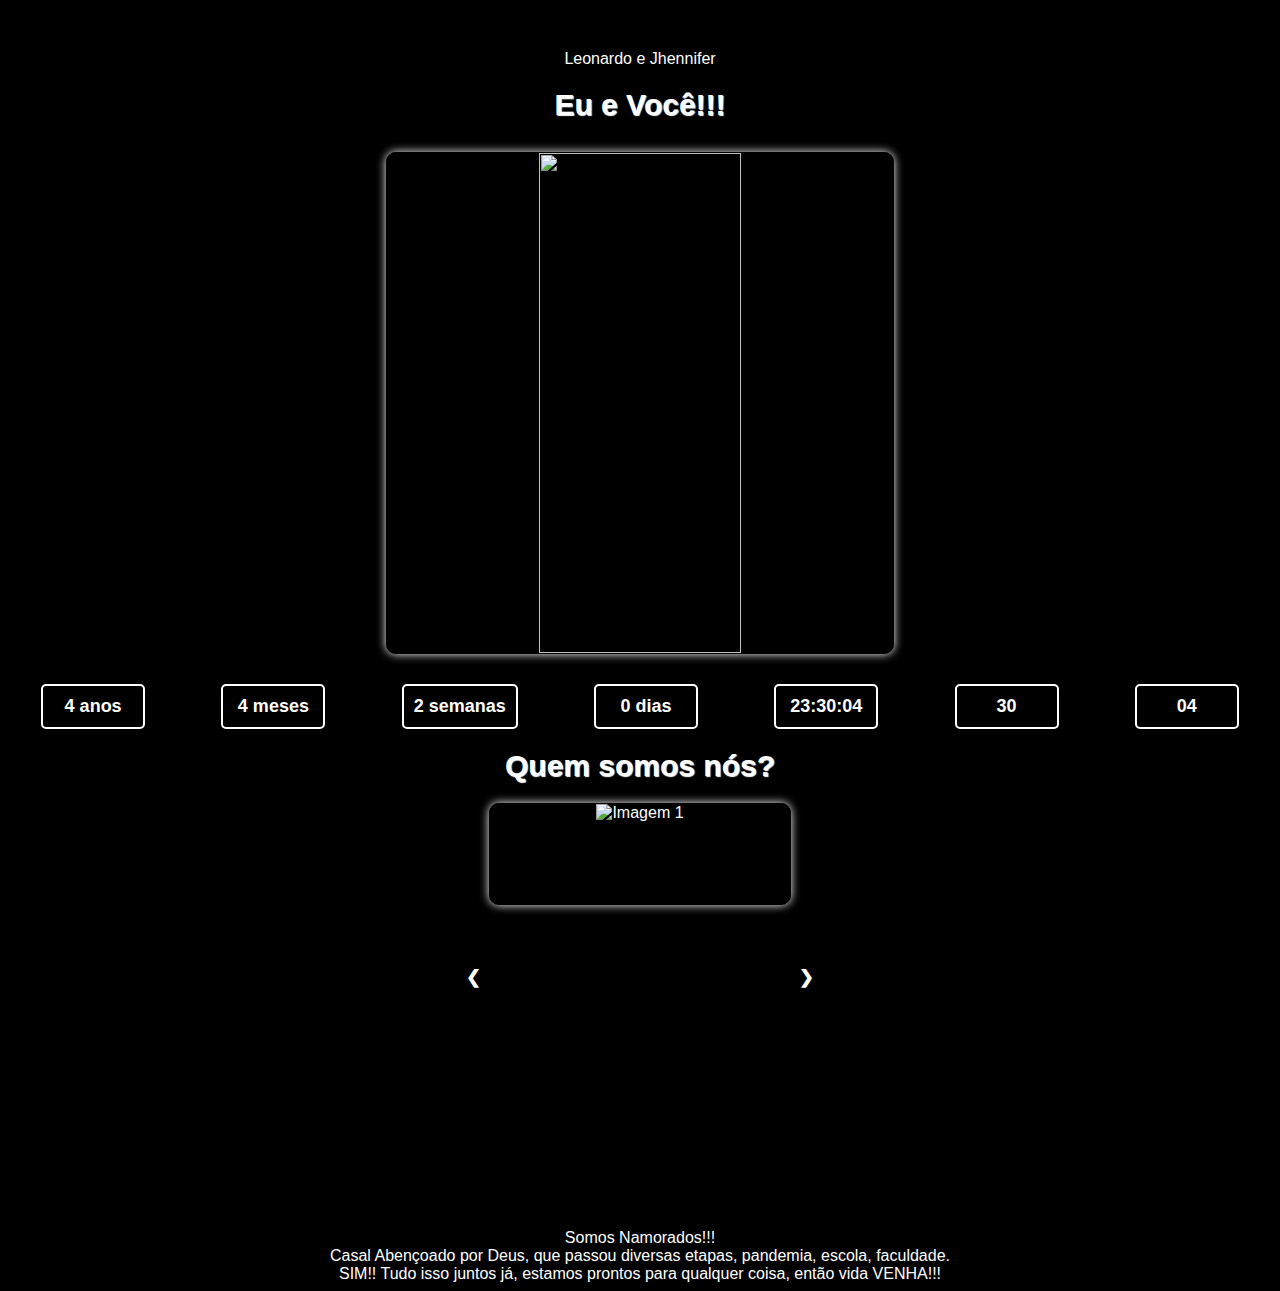
==== index.html @ 63556bd9 "Add files via upload" ====
<!DOCTYPE html>
<html lang="pt-br">
<head>
    <meta charset="UTF-8">
    <meta name="viewport" content="width=device-width, initial-scale=1.0">
    <link rel="stylesheet" href="style.css">
    <title>Contador de Tempo</title>
</head>
<body>
    <div>
    <header>Leonardo e Jhennifer</header>
    </div>

    <div id="container">
        <h1>
            Eu e Você!!!
        </h1>
            <img src="casamento.jpeg" alt="">
            <div id="relogio-container">
                <div class="relogio-item" id="anos">ANOS</div>
                <div class="relogio-item" id="meses">MESES</div>
                <div class="relogio-item" id="semanas">SEMANAS</div>
                <div class="relogio-item" id="dias">DIAS</div>
                <div class="relogio-item" id="horas">HORAS</div>
                <div class="relogio-item" id="minutos">MINUTOS</div>
                <div class="relogio-item" id="segundos">SEGUNDOS</div>
            </div>
            
            </div>
    </div>


    <div>
        <h1>Quem somos nós?</h1>
    
        <div class="slideshow-container">
    
            <div class="mySlides fade">
                <img src="/img/]" alt="Imagem 1" style="width:100%">
            </div>
    
            <div class="mySlides fade">
                <img src="/img/donamaria.jpeg" alt="Imagem 2" style="width:100%">
            </div>
    
            <div class="mySlides fade">
                <img src="/img/donamaria2.jpeg" alt="Imagem 3" style="width:100%">
            </div>

            <div class="mySlides fade">
                <img src="/img/figueral.jpeg" alt="Imagem 3" style="width:100%">
            </div>

            <div class="mySlides fade">
                <img src="/img/filtro.jpeg" alt="Imagem 3" style="width:100%">
            </div>

            <div class="mySlides fade">
                <img src="/img/nocolo.jpeg" alt="Imagem 3" style="width:100%">
            </div>
    
            <a class="prev" onclick="plusSlides(-1)">&#10094;</a>
            <a class="next" onclick="plusSlides(1)">&#10095;</a>
        </div>
    
        <div style="text-align:center">
            <span class="dot" onclick="currentSlide(1)"></span>
            <span class="dot" onclick="currentSlide(2)"></span>
            <span class="dot" onclick="currentSlide(3)"></span>
            <span class="dot" onclick="currentSlide(4)"></span>
            <span class="dot" onclick="currentSlide(5)"></span>
            <span class="dot" onclick="currentSlide(6)"></span>
        </div>
<br><br><br><br><br><br><br><br><br><br><br><br><br><br><br><br><br><br>
        Somos Namorados!!! <br>
        Casal Abençoado por Deus, que passou diversas etapas, pandemia, escola, faculdade. <br>SIM!! Tudo isso juntos já, estamos prontos para qualquer coisa, então vida VENHA!!!
    </div>
    

    <script src="script.js"></script>
</body>
</html>
---- style.css ----
body {
    font-family: Arial, sans-serif;
    text-align: center;
    margin-top: 50px;
    background-color: #000;
    color: #fff;
}

#relogio-container {
    display: flex;
    justify-content: space-around;
    align-items: center;
    gap: 10px;
    margin-top: 20px;
}

.relogio-item {
    padding: 10px;
    border: 2px solid #ffffff;
    border-radius: 5px;
    font-size: 18px;
    font-weight: bold;
    text-align: center;
    min-width: 80px;
}


#container img{
    width: 40%;
    height: 500px;
    margin: 10px;
    border: 1px solid #000;
    border-radius: 10px;
    box-shadow: 0 0 10px #fff;
}

div h1{
    font-size: 30px;
    font-weight: bold;
    text-shadow: #fff 1px 1px 1px;
}

.slideshow-container{
    display: block;  
    margin: 0 auto;
    width: 300px;
    height: 100px;
    border: 1px solid #000000;
    border-radius: 10px;        
    box-shadow: 0 0 10px #fff;
}

.mySlides fade{
    margin: 0 auto;
    width: 300px;
    height: 100px;
    border: 1px solid #000000;
    border-radius: 10px;        
    box-shadow: 0 0 10px #fff;
}

.prev{
    cursor: pointer;
    position: absolute;
    width: auto;
    padding: 16px;
    left: 450px;
    top: 950px;
    color: white;
    font-weight: bold;
    font-size: 18px;
    transition: 0.6s ease;
    border-radius: 0 3px 3px 0;
    user-select: none;
}

.next{
    cursor: pointer;
    position: absolute;
    width: auto;
    padding: 16px;
    right: 450px;
    top: 950px;
    color: white;
    font-weight: bold;
    font-size: 18px;
    transition: 0.6s ease;
    border-radius: 0 3px 3px 0;
    user-select: none;
}
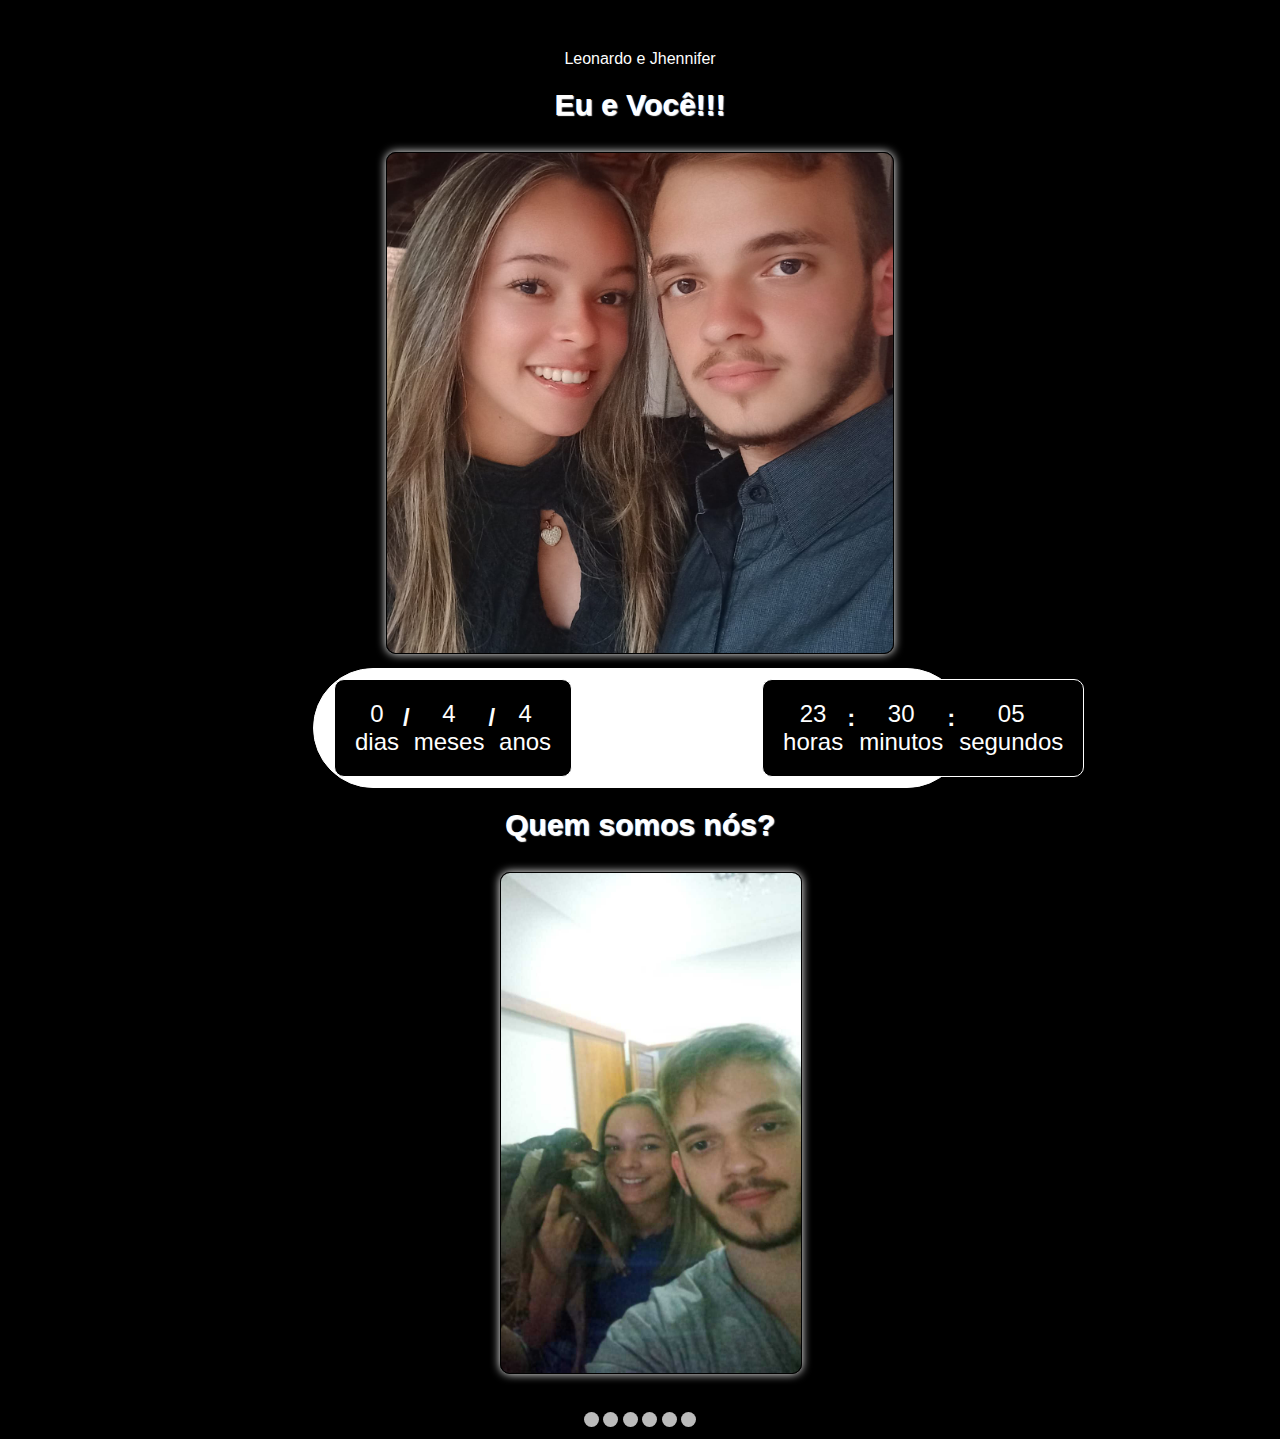
==== commit ce989003: "Add files via upload" ====
--- a/index.html
+++ b/index.html
@@ -8,62 +8,55 @@
 </head>
 <body>
     <div>
-    <header>Leonardo e Jhennifer</header>
+        <header>Leonardo e Jhennifer</header>
     </div>
 
     <div id="container">
-        <h1>
-            Eu e Você!!!
-        </h1>
-            <img src="casamento.jpeg" alt="">
-            <div id="relogio-container">
-                <div class="relogio-item" id="anos">ANOS</div>
-                <div class="relogio-item" id="meses">MESES</div>
-                <div class="relogio-item" id="semanas">SEMANAS</div>
-                <div class="relogio-item" id="dias">DIAS</div>
-                <div class="relogio-item" id="horas">HORAS</div>
-                <div class="relogio-item" id="minutos">MINUTOS</div>
-                <div class="relogio-item" id="segundos">SEGUNDOS</div>
-            </div>
-            
-            </div>
+        <h1>Eu e Você!!!</h1>
+        <img src="./img/casamento.jpeg" alt="">
+        <div id="relogio-container">
+        <a href="data.html"><div id="data">
+            <a href="dias.html"><div class="relogio-item" id="dias">DIAS</div></a>
+            <div style="font-weight: bold; padding: 4px;">/</div>
+            <a href="meses.html"><div class="relogio-item" id="meses">MESES</div></a>
+            <div style="font-weight: bold; padding: 4px;">/</div>
+            <div class="relogio-item" id="anos">ANOS</div>
+        </div></a>
+        <a href="tempo.html"><div id="tempo">
+            <div class="relogio-item" id="horas">HORAS</div>
+            <div style="font-weight: bold; padding: 4px;">:</div>
+            <div class="relogio-item" id="minutos">MINUTOS</div>
+            <div style="font-weight: bold; padding: 4px;">:</div>
+            <div class="relogio-item" id="segundos">SEGUNDOS</div>
+        </div></a>
     </div>
-
 
     <div>
         <h1>Quem somos nós?</h1>
-    
         <div class="slideshow-container">
-    
+            <!-- Slides -->
             <div class="mySlides fade">
-                <img src="/img/]" alt="Imagem 1" style="width:100%">
+                <img src="./img/matilde.jpeg" alt="Imagem 1" style="width:100%">
             </div>
-    
             <div class="mySlides fade">
-                <img src="/img/donamaria.jpeg" alt="Imagem 2" style="width:100%">
+                <img src="./img/donamaria.jpeg" alt="Imagem 2" style="width:100%">
             </div>
-    
             <div class="mySlides fade">
-                <img src="/img/donamaria2.jpeg" alt="Imagem 3" style="width:100%">
+                <img src="./img/donamaria2.jpeg" alt="Imagem 3" style="width:100%">
             </div>
+            <div class="mySlides fade">
+                <img src="./img/figueral.jpeg" alt="Imagem 4" style="width:100%">
+            </div>
+            <div class="mySlides fade">
+                <img src="./img/filtro.jpeg" alt="Imagem 5" style="width:100%">
+            </div>
+            <div class="mySlides fade">
+                <img src="./img/nocolo.jpeg" alt="Imagem 6" style="width:100%">
+            </div>
+        </div>
 
-            <div class="mySlides fade">
-                <img src="/img/figueral.jpeg" alt="Imagem 3" style="width:100%">
-            </div>
-
-            <div class="mySlides fade">
-                <img src="/img/filtro.jpeg" alt="Imagem 3" style="width:100%">
-            </div>
-
-            <div class="mySlides fade">
-                <img src="/img/nocolo.jpeg" alt="Imagem 3" style="width:100%">
-            </div>
-    
-            <a class="prev" onclick="plusSlides(-1)">&#10094;</a>
-            <a class="next" onclick="plusSlides(1)">&#10095;</a>
-        </div>
-    
-        <div style="text-align:center">
+        <!-- Pontos de navegação -->
+        <div id="bolinha">
             <span class="dot" onclick="currentSlide(1)"></span>
             <span class="dot" onclick="currentSlide(2)"></span>
             <span class="dot" onclick="currentSlide(3)"></span>
@@ -71,11 +64,7 @@
             <span class="dot" onclick="currentSlide(5)"></span>
             <span class="dot" onclick="currentSlide(6)"></span>
         </div>
-<br><br><br><br><br><br><br><br><br><br><br><br><br><br><br><br><br><br>
-        Somos Namorados!!! <br>
-        Casal Abençoado por Deus, que passou diversas etapas, pandemia, escola, faculdade. <br>SIM!! Tudo isso juntos já, estamos prontos para qualquer coisa, então vida VENHA!!!
     </div>
-    
 
     <script src="script.js"></script>
 </body>
--- a/style.css
+++ b/style.css
@@ -12,18 +12,13 @@
     align-items: center;
     gap: 10px;
     margin-top: 20px;
-}
-
-.relogio-item {
+    border: 1px solid white;
+    background-color: white;
     padding: 10px;
-    border: 2px solid #ffffff;
-    border-radius: 5px;
-    font-size: 18px;
-    font-weight: bold;
-    text-align: center;
-    min-width: 80px;
-}
-
+    border-radius: 100px;
+    width: 50%;
+    margin: 0 auto;
+}
 
 #container img{
     width: 40%;
@@ -45,9 +40,6 @@
     margin: 0 auto;
     width: 300px;
     height: 100px;
-    border: 1px solid #000000;
-    border-radius: 10px;        
-    box-shadow: 0 0 10px #fff;
 }
 
 .mySlides fade{
@@ -87,4 +79,156 @@
     transition: 0.6s ease;
     border-radius: 0 3px 3px 0;
     user-select: none;
+}
+
+@keyframes fadeEffect {
+    from {
+        opacity: 0; /* Começa invisível */
+    }
+    to {
+        opacity: 1; /* Fica visível */
+    }
+}
+
+
+.dot {
+    cursor: pointer;
+    height: 15px;
+    width: 15px;
+    margin: 0 auto;
+    background-color: #bbb;
+    border-radius: 50%;
+    display: inline-block;
+    transition: background-color 1.6s ease;
+}
+
+#data{
+    border: 1px solid white;
+    background-color: black;
+    border-radius: 10px;
+    display: flex;
+    text-align: center;
+    justify-content: space-around;
+    padding: 20px;
+    font-size: 24px;
+    margin-right: 180px;
+}
+
+#tempo{
+    border: 1px solid white;
+    background-color: black;
+    border-radius: 10px;
+    display: flex;
+    text-align: center;
+    justify-content: space-around;
+    padding: 20px;
+    font-size: 24px;
+}
+
+a{
+    text-decoration: none;
+    color: white;
+}
+
+#bolinha{
+    text-align: center;
+    margin-top: 450px;    
+}
+
+@media (max-width: 768px) {
+    #relogio-container {
+        gap: 10px;
+        margin-top: 20px;
+        padding: 10px;
+        border-radius: 100px;
+        width: 100%;
+        margin: 0 auto;
+    }
+    
+    #container img{
+        width: 100%;
+        height: 500px;
+        margin: 10px;
+        border: 1px solid #000;
+        border-radius: 10px;
+        box-shadow: 0 0 10px #fff;
+    }
+    
+    div h1{
+        font-size: 30px;
+        font-weight: bold;
+        text-shadow: #fff 1px 1px 1px;
+    }
+    
+    .slideshow-container{
+        display: block;  
+        margin: 0 auto;
+        width: 300px;
+        height: 100px;
+    }
+    
+    .mySlides fade{
+        margin: 0 auto;
+        width: 300px;
+        height: 100px;
+        border: 1px solid #000000;
+        border-radius: 10px;        
+        box-shadow: 0 0 10px #fff;
+    }
+    
+    @keyframes fadeEffect {
+        from {
+            opacity: 0; /* Começa invisível */
+        }
+        to {
+            opacity: 1; /* Fica visível */
+        }
+    }
+    
+    
+    .dot {
+        cursor: pointer;
+        height: 15px;
+        width: 15px;
+        margin: 0 auto;
+        background-color: #bbb;
+        border-radius: 50%;
+        display: inline-block;
+        transition: background-color 1.6s ease;
+    }
+    
+    #data{
+        border: 1px solid white;
+        background-color: black;
+        border-radius: 10px;
+        display: flex;
+        text-align: center;
+        justify-content: center;
+        padding: 20px;
+        font-size: 10px;
+        margin: 5px auto;
+        margin-left: 30px;
+    }
+    
+    #tempo{
+        border: 1px solid white;
+        background-color: black;
+        border-radius: 10px;
+        text-align: center;
+        justify-content: center ;
+        padding: 20px;
+        font-size: 10px;
+        margin: 10px auto;
+        margin-left: 20px;
+    }
+    
+    a{
+        text-decoration: none;
+        color: white;
+    }
+    
+    #bolinha{
+        text-align: center;
+        margin-top: 450px;    
+    }
 }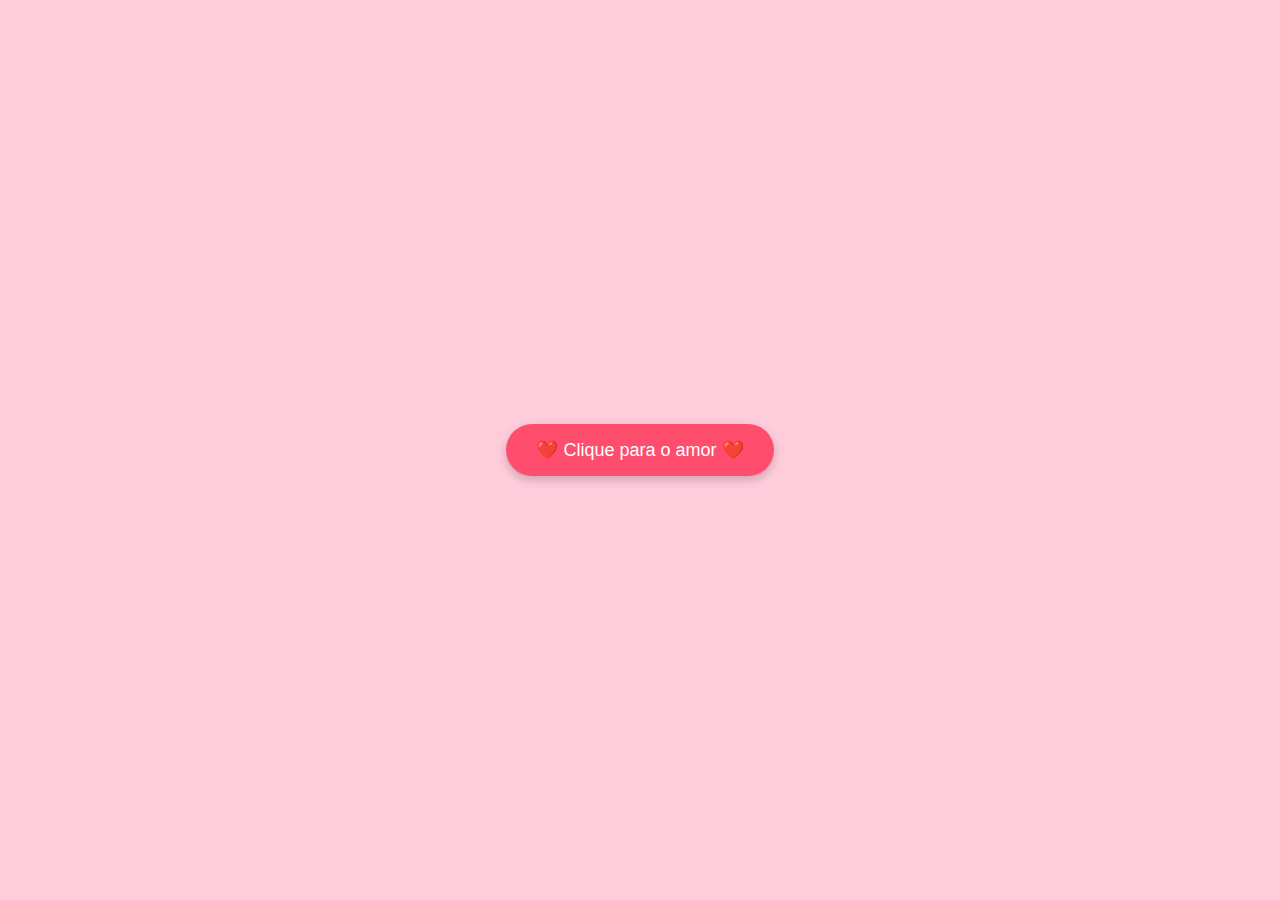
==== commit 9590bd25: "Add files via upload" ====
--- a/index.html
+++ b/index.html
@@ -1,71 +1,31 @@
 <!DOCTYPE html>
-<html lang="pt-br">
+<html lang="pt">
 <head>
     <meta charset="UTF-8">
     <meta name="viewport" content="width=device-width, initial-scale=1.0">
-    <link rel="stylesheet" href="style.css">
-    <title>Contador de Tempo</title>
+    <title>Botão Romântico</title>
+    <link rel="stylesheet" href="styles.css">
 </head>
 <body>
-    <div>
-        <header>Leonardo e Jhennifer</header>
+    <div class="container">
+        <a href="inicio.html"><button id="heart-button" onclick="ativarRomance()">
+            ❤️ Clique para o amor ❤️
+        </button>
+        <div id="hearts-container"></div></a>
     </div>
-
-    <div id="container">
-        <h1>Eu e Você!!!</h1>
-        <img src="./img/casamento.jpeg" alt="">
-        <div id="relogio-container">
-        <a href="data.html"><div id="data">
-            <a href="dias.html"><div class="relogio-item" id="dias">DIAS</div></a>
-            <div style="font-weight: bold; padding: 4px;">/</div>
-            <a href="meses.html"><div class="relogio-item" id="meses">MESES</div></a>
-            <div style="font-weight: bold; padding: 4px;">/</div>
-            <div class="relogio-item" id="anos">ANOS</div>
-        </div></a>
-        <a href="tempo.html"><div id="tempo">
-            <div class="relogio-item" id="horas">HORAS</div>
-            <div style="font-weight: bold; padding: 4px;">:</div>
-            <div class="relogio-item" id="minutos">MINUTOS</div>
-            <div style="font-weight: bold; padding: 4px;">:</div>
-            <div class="relogio-item" id="segundos">SEGUNDOS</div>
-        </div></a>
-    </div>
-
-    <div>
-        <h1>Quem somos nós?</h1>
-        <div class="slideshow-container">
-            <!-- Slides -->
-            <div class="mySlides fade">
-                <img src="./img/matilde.jpeg" alt="Imagem 1" style="width:100%">
-            </div>
-            <div class="mySlides fade">
-                <img src="./img/donamaria.jpeg" alt="Imagem 2" style="width:100%">
-            </div>
-            <div class="mySlides fade">
-                <img src="./img/donamaria2.jpeg" alt="Imagem 3" style="width:100%">
-            </div>
-            <div class="mySlides fade">
-                <img src="./img/figueral.jpeg" alt="Imagem 4" style="width:100%">
-            </div>
-            <div class="mySlides fade">
-                <img src="./img/filtro.jpeg" alt="Imagem 5" style="width:100%">
-            </div>
-            <div class="mySlides fade">
-                <img src="./img/nocolo.jpeg" alt="Imagem 6" style="width:100%">
-            </div>
-        </div>
-
-        <!-- Pontos de navegação -->
-        <div id="bolinha">
-            <span class="dot" onclick="currentSlide(1)"></span>
-            <span class="dot" onclick="currentSlide(2)"></span>
-            <span class="dot" onclick="currentSlide(3)"></span>
-            <span class="dot" onclick="currentSlide(4)"></span>
-            <span class="dot" onclick="currentSlide(5)"></span>
-            <span class="dot" onclick="currentSlide(6)"></span>
-        </div>
-    </div>
-
-    <script src="script.js"></script>
+    <script>
+        function ativarRomance() {
+            const container = document.getElementById('hearts-container');
+            for (let i = 0; i < 15; i++) {
+                let coracao = document.createElement('div');
+                coracao.className = 'heart';
+                coracao.style.left = Math.random() * 100 + 'vw';
+                coracao.style.animationDuration = Math.random() * 2 + 3 + 's';
+                container.appendChild(heart);
+                setTimeout(() => heart.remove(), 5000);
+            }
+            setTimeout(() => window.location.href = 'inicio.html', 2000);
+        }
+    </script>
 </body>
 </html>--- a/styles.css
+++ b/styles.css
@@ -0,0 +1,47 @@
+body {
+    display: flex;
+    justify-content: center;
+    align-items: center;
+    height: 100vh;
+    background-color: #ffccdc;
+    overflow: hidden;
+    margin: 0;
+}
+
+.container {
+    text-align: center;
+}
+
+@keyframes heartJump {
+    0%, 100% { transform: translateY(0); }
+    50% { transform: translateY(-10px); }
+}
+
+@keyframes heartExpand {
+    0% { transform: scale(1); }
+    100% { transform: scale(10); opacity: 0; }
+}
+
+#heart-button {
+    background-color: #ff4d6d;
+    color: white;
+    border: none;
+    padding: 15px 30px;
+    font-size: 18px;
+    border-radius: 30px;
+    cursor: pointer;
+    transition: background 0.3s, transform 0.3s;
+    box-shadow: 0 4px 10px rgba(0, 0, 0, 0.2);
+}
+
+#heart-button:hover {
+    animation: heartJump 0.5s infinite;
+}
+
+.heart-jump {
+    animation: heartJump 2.5s infinite;
+}
+
+.heart-expand {
+    animation: heartExpand 10s forwards;
+}
